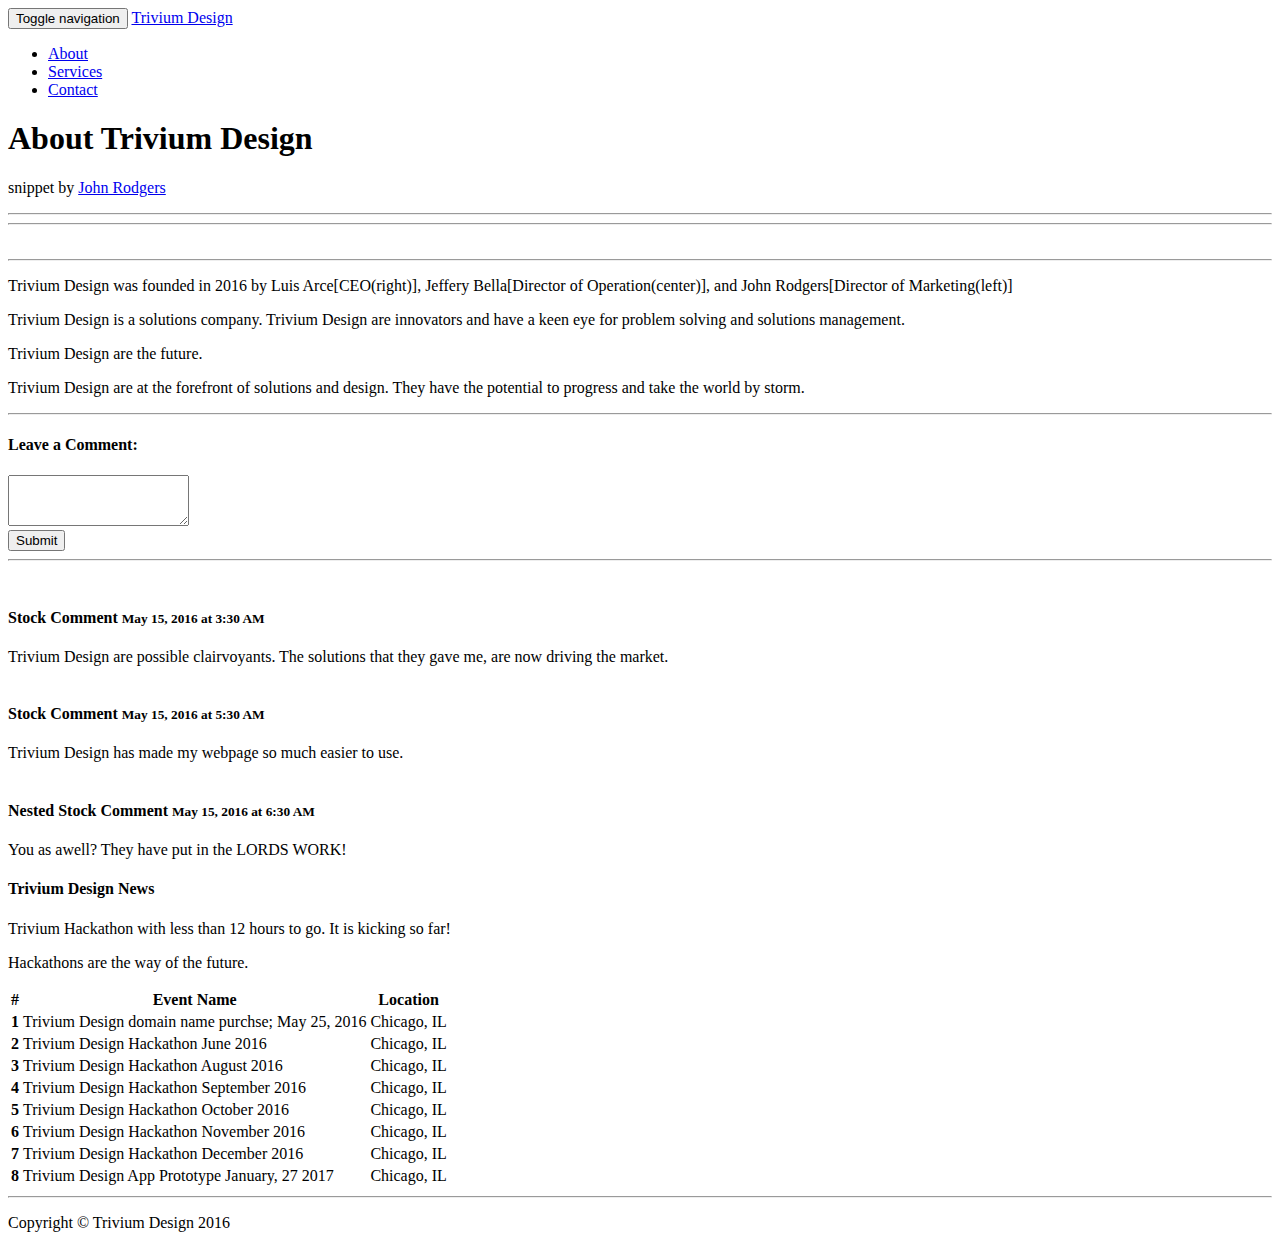
==== frontend/aboutus/index.html @ 2ccc6783 "John updates 'about us' page." ====
<!DOCTYPE html>
<html lang="en">

<head>

    <meta charset="utf-8">
    <meta http-equiv="X-UA-Compatible" content="IE=edge">
    <meta name="viewport" content="width=device-width, initial-scale=1">
    <meta name="description" content="">
    <meta name="author" content="">

    <title>About Us</title>

    <!-- Bootstrap Core CSS -->
    <link href="css/bootstrap.min.css" rel="stylesheet">

    <!-- Custom CSS -->
    <link href="css/blog-post.css" rel="stylesheet">

    <!-- HTML5 Shim and Respond.js IE8 support of HTML5 elements and media queries -->
    <!-- WARNING: Respond.js doesn't work if you view the page via file:// -->
    <!--[if lt IE 9]>
        <script src="https://oss.maxcdn.com/libs/html5shiv/3.7.0/html5shiv.js"></script>
        <script src="https://oss.maxcdn.com/libs/respond.js/1.4.2/respond.min.js"></script>
    <![endif]-->

</head>

<body>

    <!-- Navigation -->
    <nav class="navbar navbar-inverse navbar-fixed-top" role="navigation">
        <div class="container">
            <!-- Brand and toggle get grouped for better mobile display -->
            <div class="navbar-header">
                <button type="button" class="navbar-toggle" data-toggle="collapse" data-target="#bs-example-navbar-collapse-1">
                    <span class="sr-only">Toggle navigation</span>
                    <span class="icon-bar"></span>
                    <span class="icon-bar"></span>
                    <span class="icon-bar"></span>
                </button>
                <a class="navbar-brand" href="#">Trivium Design</a>
            </div>
            <!-- Collect the nav links, forms, and other content for toggling -->
            <div class="collapse navbar-collapse" id="bs-example-navbar-collapse-1">
                <ul class="nav navbar-nav">
                    <li>
                        <a href="#">About</a>
                    </li>
                    <li>
                        <a href="#">Services</a>
                    </li>
                    <li>
                        <a href="#">Contact</a>
                    </li>
                </ul>
            </div>
            <!-- /.navbar-collapse -->
        </div>
        <!-- /.container -->
    </nav>

    <!-- Page Content -->
    <div class="container">

        <div class="row">

            <!-- Blog Post Content Column -->
            <div class="col-lg-8">

                <!-- Blog Post -->

                <!-- Title -->
                <h1>About Trivium Design</h1>

                <!-- Author -->
                <p class="lead">
                    snippet by <a href="#">John Rodgers</a>
                </p>

                <hr>

                <!-- Date/Time -->
                <hr>

                <!-- Preview Image -->
                <img class="img-responsive" src="http://i.imgur.com/ek3d3qV.jpg" alt="">

                <hr>

                <!-- Post Content -->
                <p class="lead">Trivium Design was founded in 2016 by Luis Arce[CEO(right)], Jeffery Bella[Director of Operation(center)], and John Rodgers[Director of Marketing(left)]</p>
                <p>Trivium Design is a solutions company. Trivium Design are innovators and have a keen eye for problem solving and solutions management.</p>
                <p>Trivium Design are the future.</p>
                <p>Trivium Design are at the forefront of solutions and design. They have the potential to progress and take the world by storm.</p>

                <hr>

                <!-- Blog Comments -->

                <!-- Comments Form -->
                <div class="well">
                    <h4>Leave a Comment:</h4>
                    <form role="form">
                        <div class="form-group">
                            <textarea class="form-control" rows="3"></textarea>
                        </div>
                        <button type="submit" class="btn btn-primary">Submit</button>
                    </form>
                </div>

                <hr>

                <!-- Posted Comments -->

                <!-- Comment -->
                <div class="media">
                    <a class="pull-left" href="#">
                        <img class="media-object" src="http://placehold.it/64x64" alt="">
                    </a>
                    <div class="media-body">
                        <h4 class="media-heading">Stock Comment
                            <small>May 15, 2016 at 3:30 AM</small>
                        </h4>
                        Trivium Design are possible clairvoyants. The solutions that they gave me, are now driving the market. 
                    </div>
                </div>

                <!-- Comment -->
                <div class="media">
                    <a class="pull-left" href="#">
                        <img class="media-object" src="http://placehold.it/64x64" alt="">
                    </a>
                    <div class="media-body">
                        <h4 class="media-heading">Stock Comment
                            <small>May 15, 2016 at 5:30 AM</small>
                        </h4>
                       Trivium Design has made my webpage so much easier to use.
                        <!-- Nested Comment -->
                        <div class="media">
                            <a class="pull-left" href="#">
                                <img class="media-object" src="http://placehold.it/64x64" alt="">
                            </a>
                            <div class="media-body">
                                <h4 class="media-heading">Nested Stock Comment
                                    <small>May 15, 2016 at 6:30 AM</small>
                                </h4>
                                You as awell? They have put in the LORDS WORK!
                            </div>
                        </div>
                        <!-- End Nested Comment -->
                    </div>
                </div>

            </div>

            <!-- Blog Sidebar Widgets Column -->
            <div class="col-md-4">
                
                <div class="well">
                    <h4>Trivium Design News</h4>
                    <p>Trivium Hackathon with less than 12 hours to go. It is kicking so far!</p>
                    <p>Hackathons are the way of the future.</p>
                </div>                

                            <!-- Blog Categories Well -->
<table class="table table-bordered">
  <thead>
    <tr>
      <th>#</th>
      <th>Event Name</th>
      <th>Location</th>
    </tr>
  </thead>
  <tbody>
    <tr>
      <th scope="row">1</th>
      <td>Trivium Design domain name purchse; May 25, 2016</td>
      <td>Chicago, IL </td>
    </tr>
    <tr>
      <th scope="row">2</th>
      <td>Trivium Design Hackathon June 2016</td>
      <td>Chicago, IL </td>
    </tr>
    <tr>
      <th scope="row">3</th>
      <td>Trivium Design Hackathon August 2016</td>
      <td>Chicago, IL</td>
    </tr>
     <tr>
      <th scope="row">4</th>
      <td>Trivium Design Hackathon September 2016</td>
      <td>Chicago, IL</td>
    </tr>
     <tr>
      <th scope="row">5</th>
      <td>Trivium Design Hackathon October 2016</td>
      <td>Chicago, IL</td>
    </tr>
     <tr>
      <th scope="row">6</th>
      <td>Trivium Design Hackathon November 2016</td>
      <td>Chicago, IL</td>
    </tr>
     <tr>
      <th scope="row">7</th>
      <td>Trivium Design Hackathon December 2016</td>
      <td>Chicago, IL</td>
    </tr> <tr>
      <th scope="row">8</th>
      <td>Trivium Design App Prototype January, 27 2017</td>
      <td>Chicago, IL</td>
    </tr>
  </tbody>
</table>

                <!-- Side Widget Well -->
                

            </div>

        </div>
        <!-- /.row -->

        <hr>

        <!-- Footer -->
        <footer>
            <div class="row">
                <div class="col-lg-12">
                    <p>Copyright &copy; Trivium Design 2016</p>
                </div>
            </div>
            <!-- /.row -->
        </footer>

    </div>
    <!-- /.container -->

    <!-- jQuery -->
    <script src="js/jquery.js"></script>

    <!-- Bootstrap Core JavaScript -->
    <script src="js/bootstrap.min.js"></script>

</body>

</html>
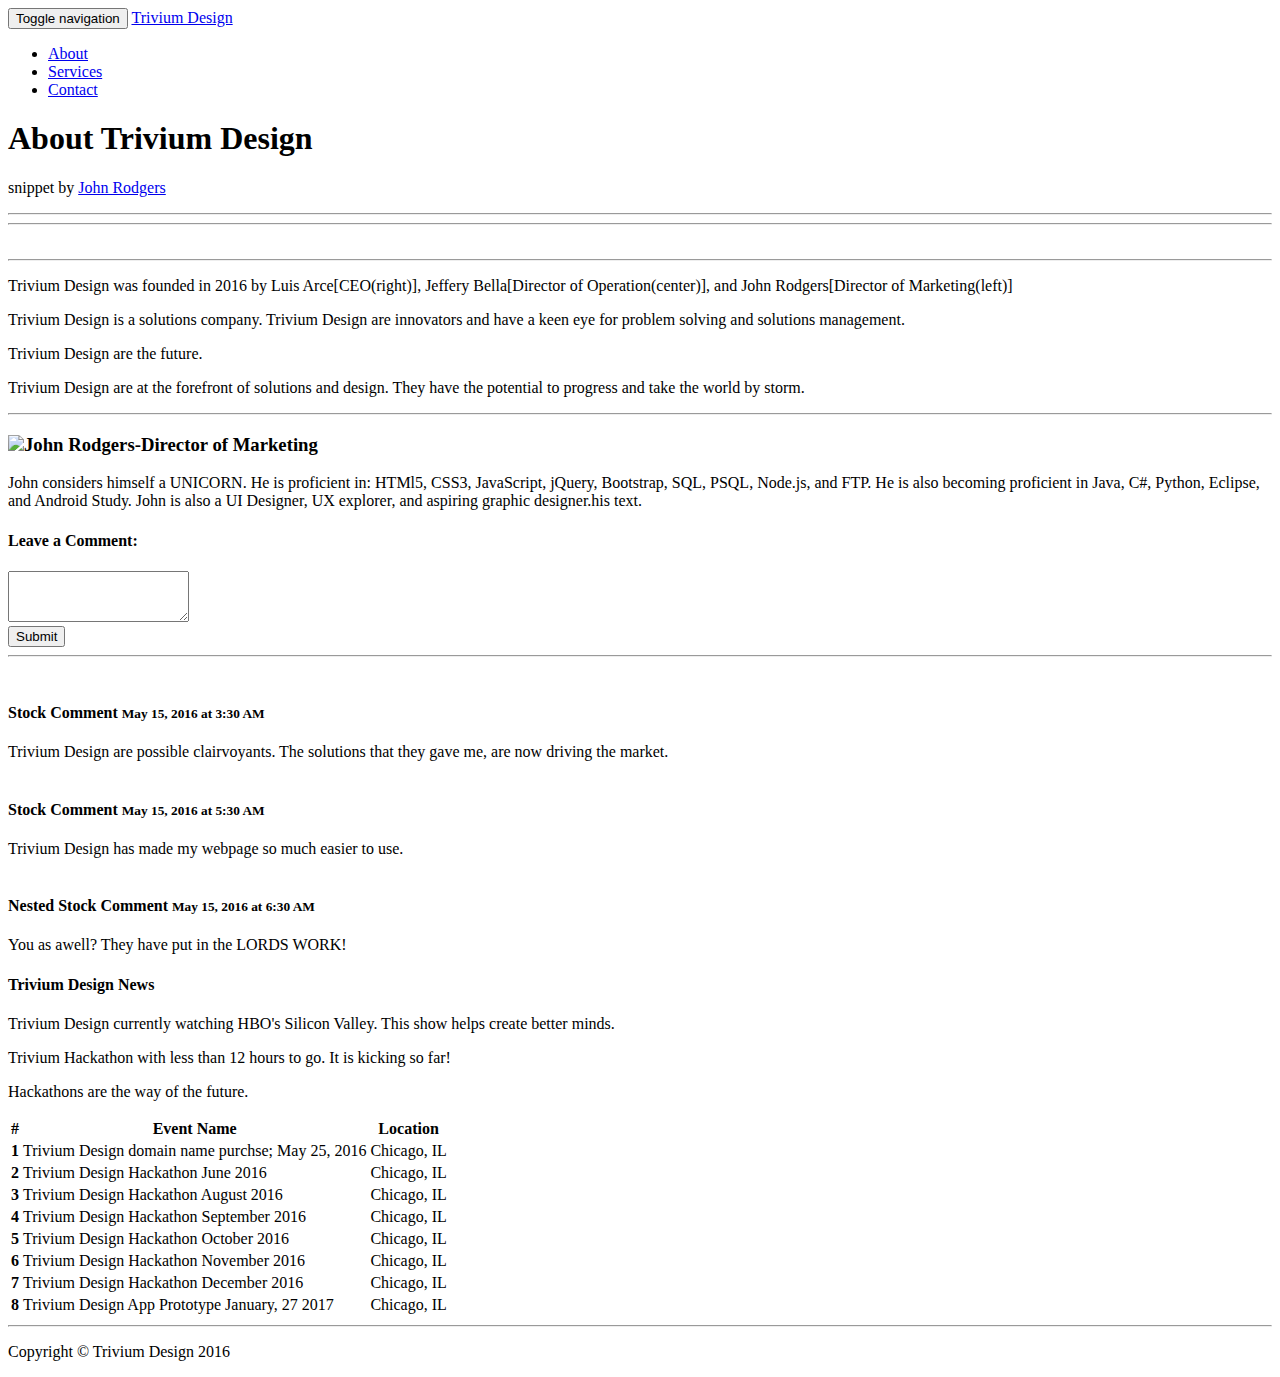
==== commit 8dd6032e: "John adds bio and pic to 'about us' page" ====
--- a/frontend/aboutus/index.html
+++ b/frontend/aboutus/index.html
@@ -95,7 +95,10 @@
                 <p>Trivium Design are at the forefront of solutions and design. They have the potential to progress and take the world by storm.</p>
 
                 <hr>
-
+                <div class="inner-div" >
+                   <h3><img src="http://i.imgur.com/mIHyNn6.jpg">John Rodgers-Director of Marketing</h3>
+                   John considers himself a UNICORN. He is proficient in: HTMl5, CSS3, JavaScript, jQuery, Bootstrap, SQL, PSQL, Node.js, and FTP. He is also becoming proficient in Java, C#, Python, Eclipse, and Android Study. John is also a UI Designer, UX explorer, and aspiring graphic designer.his text.
+                </div>
                 <!-- Blog Comments -->
 
                 <!-- Comments Form -->
@@ -123,9 +126,13 @@
                             <small>May 15, 2016 at 3:30 AM</small>
                         </h4>
                         Trivium Design are possible clairvoyants. The solutions that they gave me, are now driving the market. 
+                   
+                  
                     </div>
-                </div>
-
+                    
+                   
+                </div>
+                
                 <!-- Comment -->
                 <div class="media">
                     <a class="pull-left" href="#">
@@ -159,6 +166,7 @@
                 
                 <div class="well">
                     <h4>Trivium Design News</h4>
+                    <p>Trivium Design currently watching HBO's Silicon Valley. This show helps create better minds.</p>
                     <p>Trivium Hackathon with less than 12 hours to go. It is kicking so far!</p>
                     <p>Hackathons are the way of the future.</p>
                 </div>                
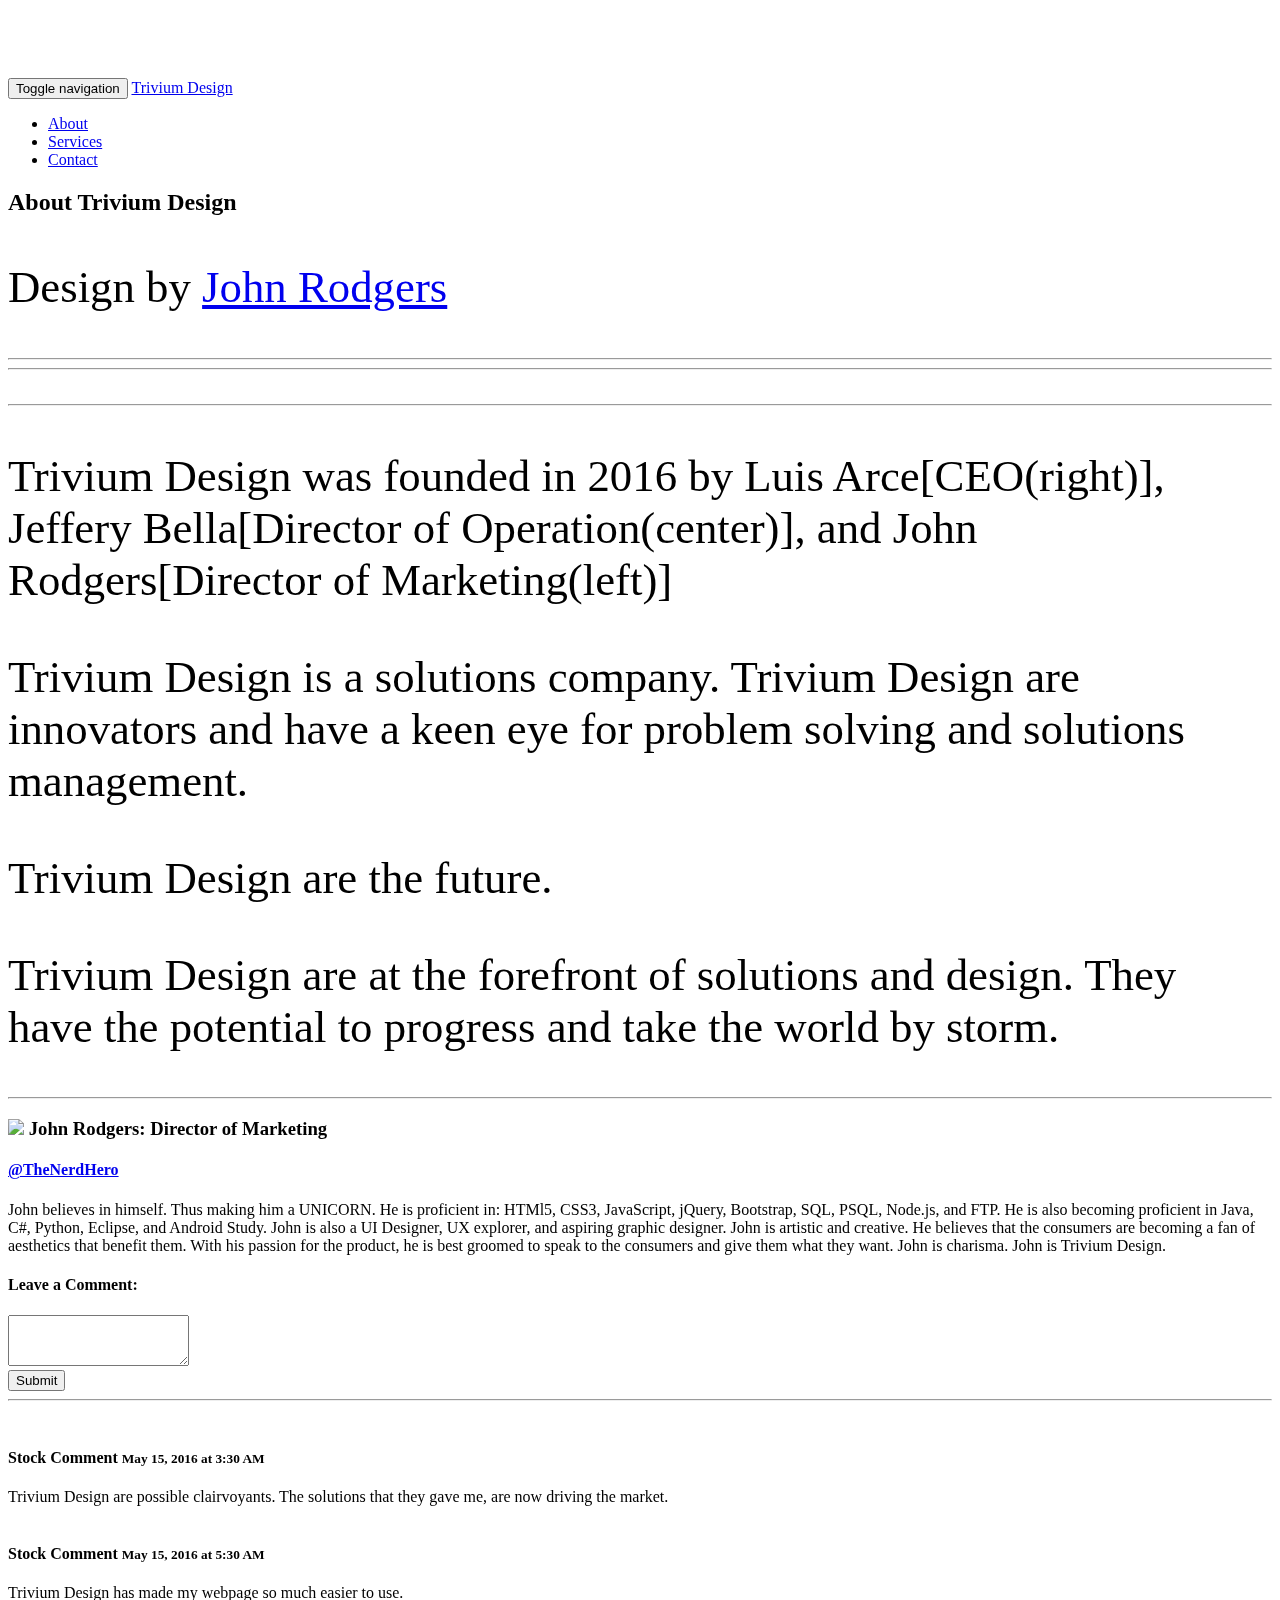
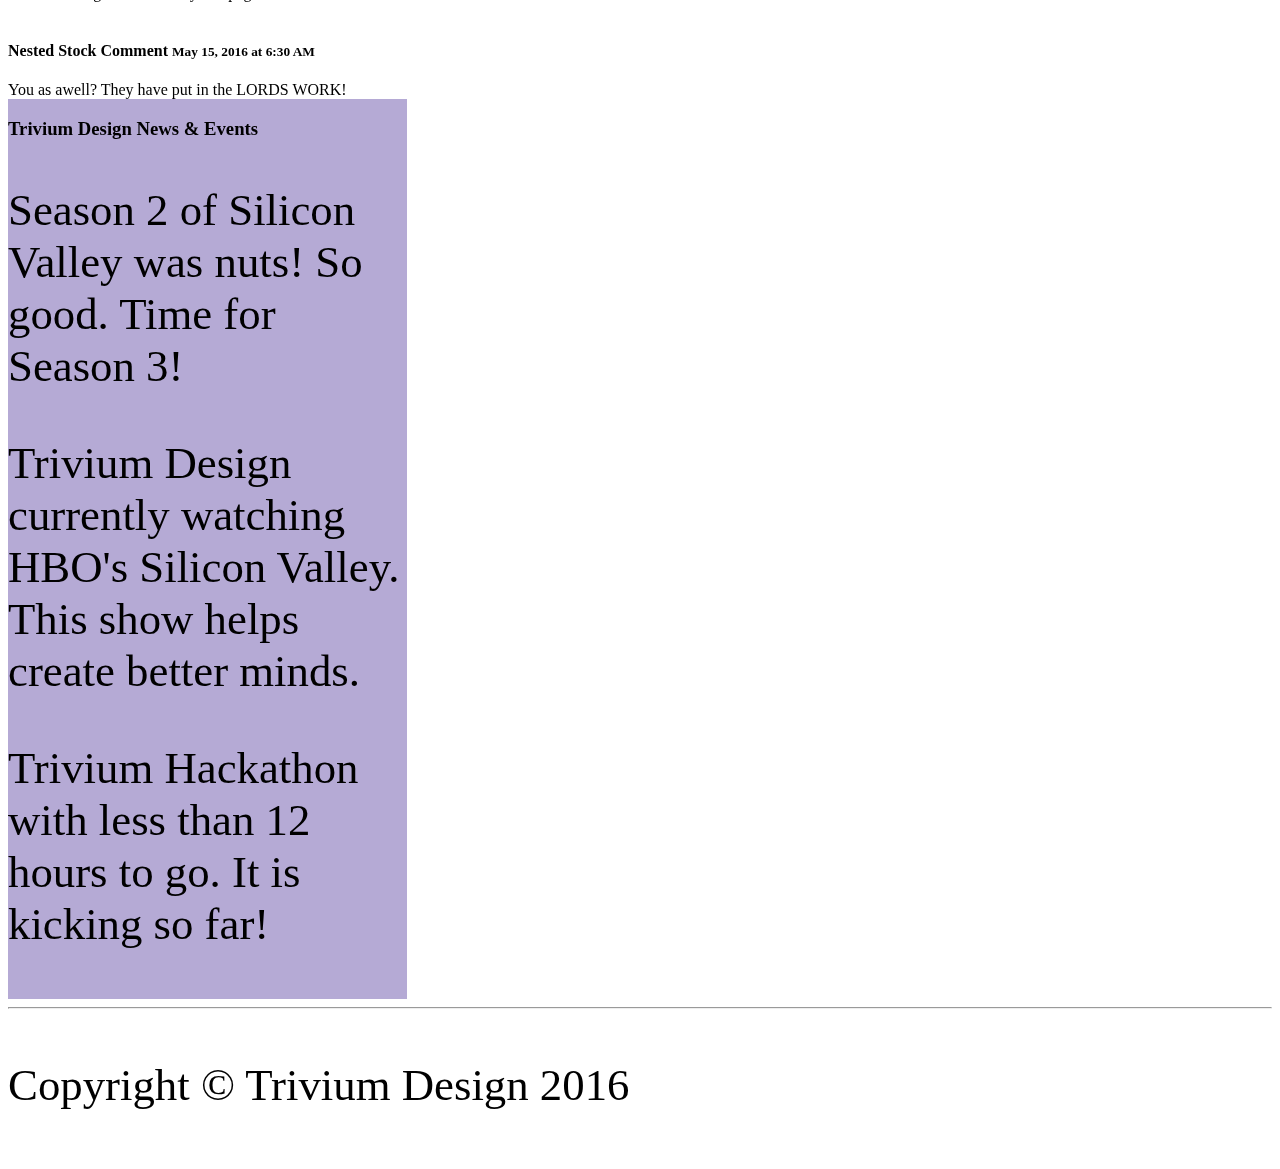
==== commit 89c937af: "John adds bio and pic to 'about us' page" ====
--- a/frontend/aboutus/index.html
+++ b/frontend/aboutus/index.html
@@ -71,20 +71,20 @@
                 <!-- Blog Post -->
 
                 <!-- Title -->
-                <h1>About Trivium Design</h1>
+                <h2>About Trivium Design</h2>
 
                 <!-- Author -->
                 <p class="lead">
-                    snippet by <a href="#">John Rodgers</a>
+                    Design by <a href="#">John Rodgers</a>
                 </p>
-
-                <hr>
-
+                
+                <hr>
+                
                 <!-- Date/Time -->
                 <hr>
 
                 <!-- Preview Image -->
-                <img class="img-responsive" src="http://i.imgur.com/ek3d3qV.jpg" alt="">
+                <img class="img-responsive" src="https://i.imgur.com/ek3d3qV.jpg" alt="">
 
                 <hr>
 
@@ -96,8 +96,8 @@
 
                 <hr>
                 <div class="inner-div" >
-                   <h3><img src="http://i.imgur.com/mIHyNn6.jpg">John Rodgers-Director of Marketing</h3>
-                   John considers himself a UNICORN. He is proficient in: HTMl5, CSS3, JavaScript, jQuery, Bootstrap, SQL, PSQL, Node.js, and FTP. He is also becoming proficient in Java, C#, Python, Eclipse, and Android Study. John is also a UI Designer, UX explorer, and aspiring graphic designer.his text.
+                   <h3><img src="https://i.imgur.com/mIHyNn6.jpg"> John Rodgers: Director of Marketing</h3> <h4><a href="https://twitter.com/thenerdhero" target="_blank">@TheNerdHero</a></h4>
+                   John believes in himself. Thus making him a UNICORN. He is proficient in: HTMl5, CSS3, JavaScript, jQuery, Bootstrap, SQL, PSQL, Node.js, and FTP. He is also becoming proficient in Java, C#, Python, Eclipse, and Android Study. John is also a UI Designer, UX explorer, and aspiring graphic designer. John is artistic and creative. He believes that the consumers are becoming a fan of aesthetics that benefit them. With his passion for the product, he is best groomed to speak to the consumers and give them what they want. John is charisma. John is Trivium Design.
                 </div>
                 <!-- Blog Comments -->
 
@@ -119,7 +119,7 @@
                 <!-- Comment -->
                 <div class="media">
                     <a class="pull-left" href="#">
-                        <img class="media-object" src="http://placehold.it/64x64" alt="">
+                        <img class="media-object" src="https://placehold.it/64x64" alt="">
                     </a>
                     <div class="media-body">
                         <h4 class="media-heading">Stock Comment
@@ -136,7 +136,7 @@
                 <!-- Comment -->
                 <div class="media">
                     <a class="pull-left" href="#">
-                        <img class="media-object" src="http://placehold.it/64x64" alt="">
+                        <img class="media-object" src="https://placehold.it/64x64" alt="">
                     </a>
                     <div class="media-body">
                         <h4 class="media-heading">Stock Comment
@@ -146,7 +146,7 @@
                         <!-- Nested Comment -->
                         <div class="media">
                             <a class="pull-left" href="#">
-                                <img class="media-object" src="http://placehold.it/64x64" alt="">
+                                <img class="media-object" src="https://placehold.it/64x64" alt="">
                             </a>
                             <div class="media-body">
                                 <h4 class="media-heading">Nested Stock Comment
@@ -164,12 +164,14 @@
             <!-- Blog Sidebar Widgets Column -->
             <div class="col-md-4">
                 
-                <div class="well">
-                    <h4>Trivium Design News</h4>
+                <div class="jumbotron jumbotron-fluid" style="position: left; left: 3px; top: 102px;">
+                    <h3><b>Trivium Design News & Events</b></h3>
+                    <p>Season 2 of Silicon Valley was nuts! So good. Time for Season 3!</p>
                     <p>Trivium Design currently watching HBO's Silicon Valley. This show helps create better minds.</p>
                     <p>Trivium Hackathon with less than 12 hours to go. It is kicking so far!</p>
                     <p>Hackathons are the way of the future.</p>
-                </div>                
+                      
+
 
                             <!-- Blog Categories Well -->
 <table class="table table-bordered">
@@ -223,6 +225,7 @@
   </tbody>
 </table>
 
+     </div> 
                 <!-- Side Widget Well -->
                 
 
--- a/frontend/aboutus/css/blog-post.css
+++ b/frontend/aboutus/css/blog-post.css
@@ -0,0 +1,31 @@
+/*!
+ * Start Bootstrap - Blog Post HTML Template (http://startbootstrap.com)
+ * Code licensed under the Apache License v2.0.
+ * For details, see http://www.apache.org/licenses/LICENSE-2.0.
+ */
+
+body {
+    padding-top: 70px; /* Required padding for .navbar-fixed-top. Remove if using .navbar-static-top. Change if height of navigation changes. */
+}
+
+footer {
+    margin: 50px 0;
+}
+
+.jumbotron {
+    background-color: #B5AAD5;
+    width: 399px;
+    height: 900px;
+    overflow-y: scroll;
+    overflow-x:hidden;
+}
+
+html, body {
+    max-width: 100%;
+    overflow-x: hidden;
+}
+
+p {
+    font-size: 30px;
+    font-size: 3.5vw;
+}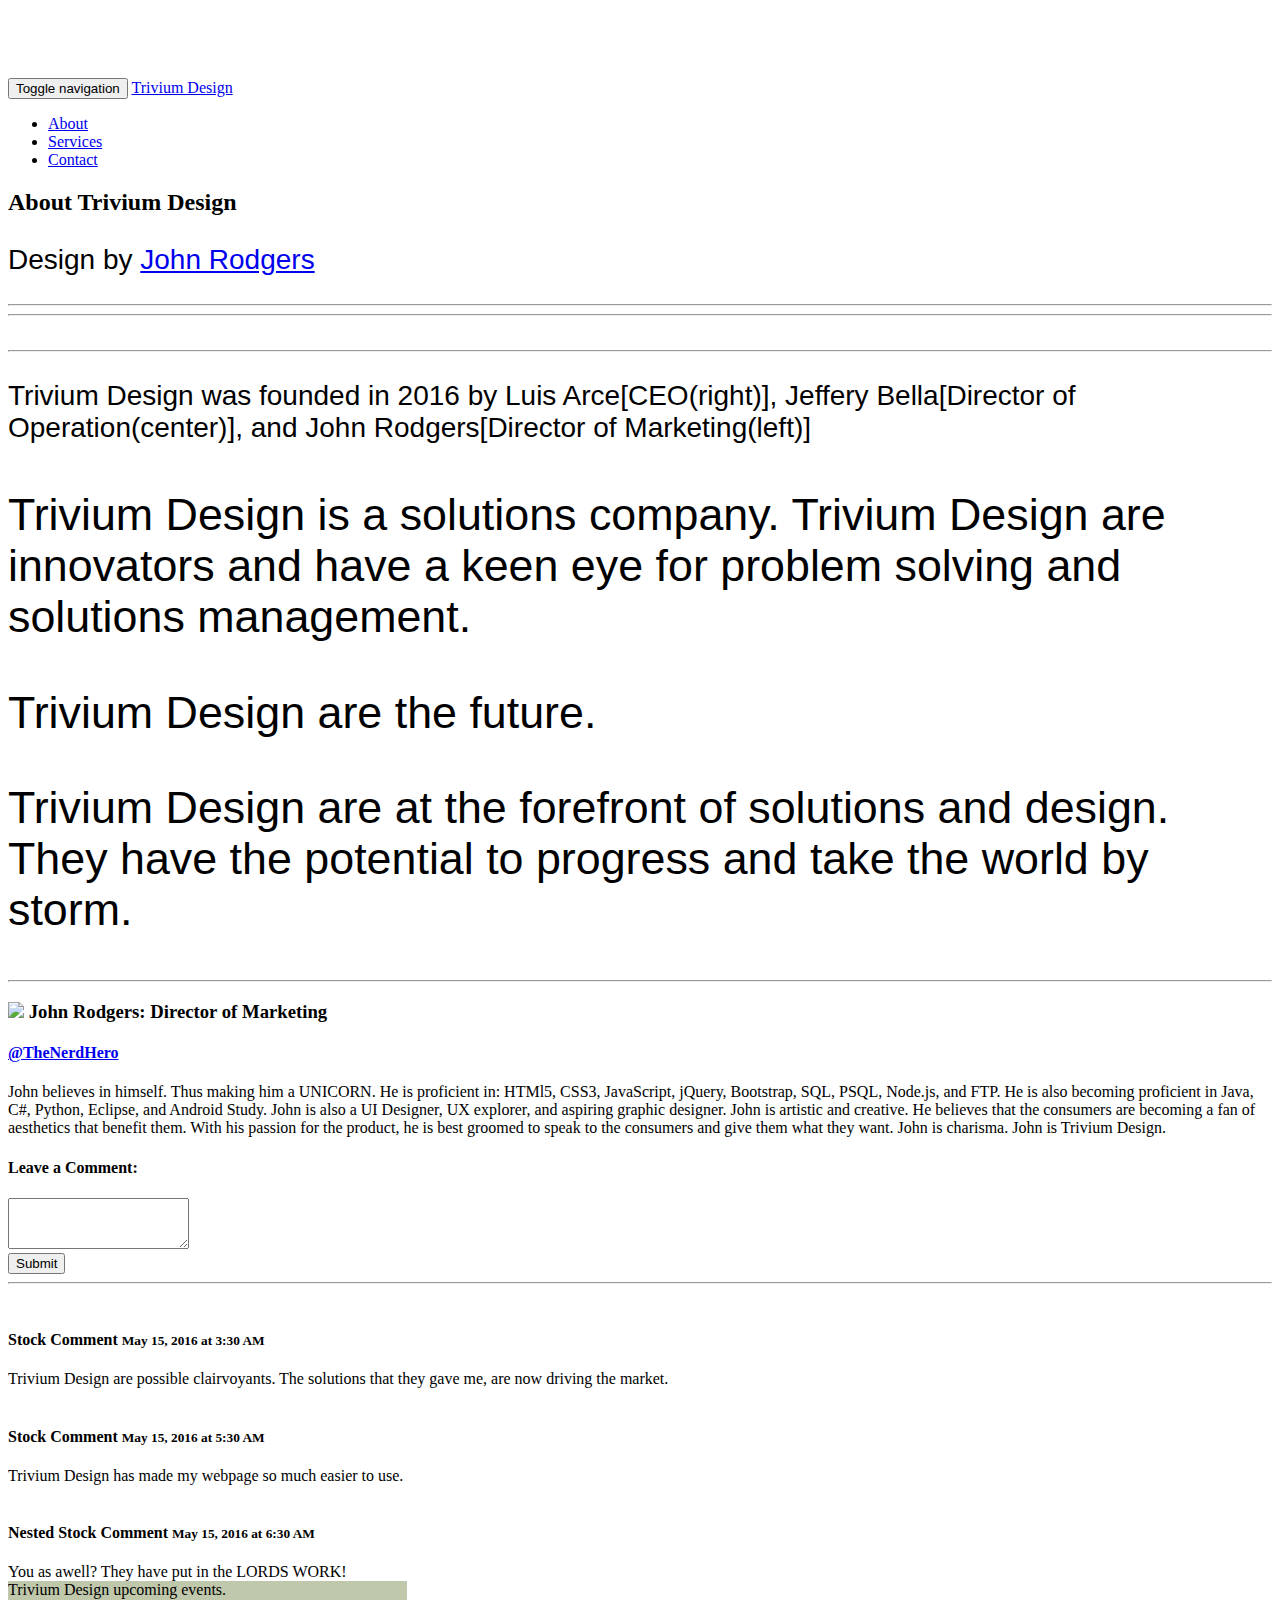
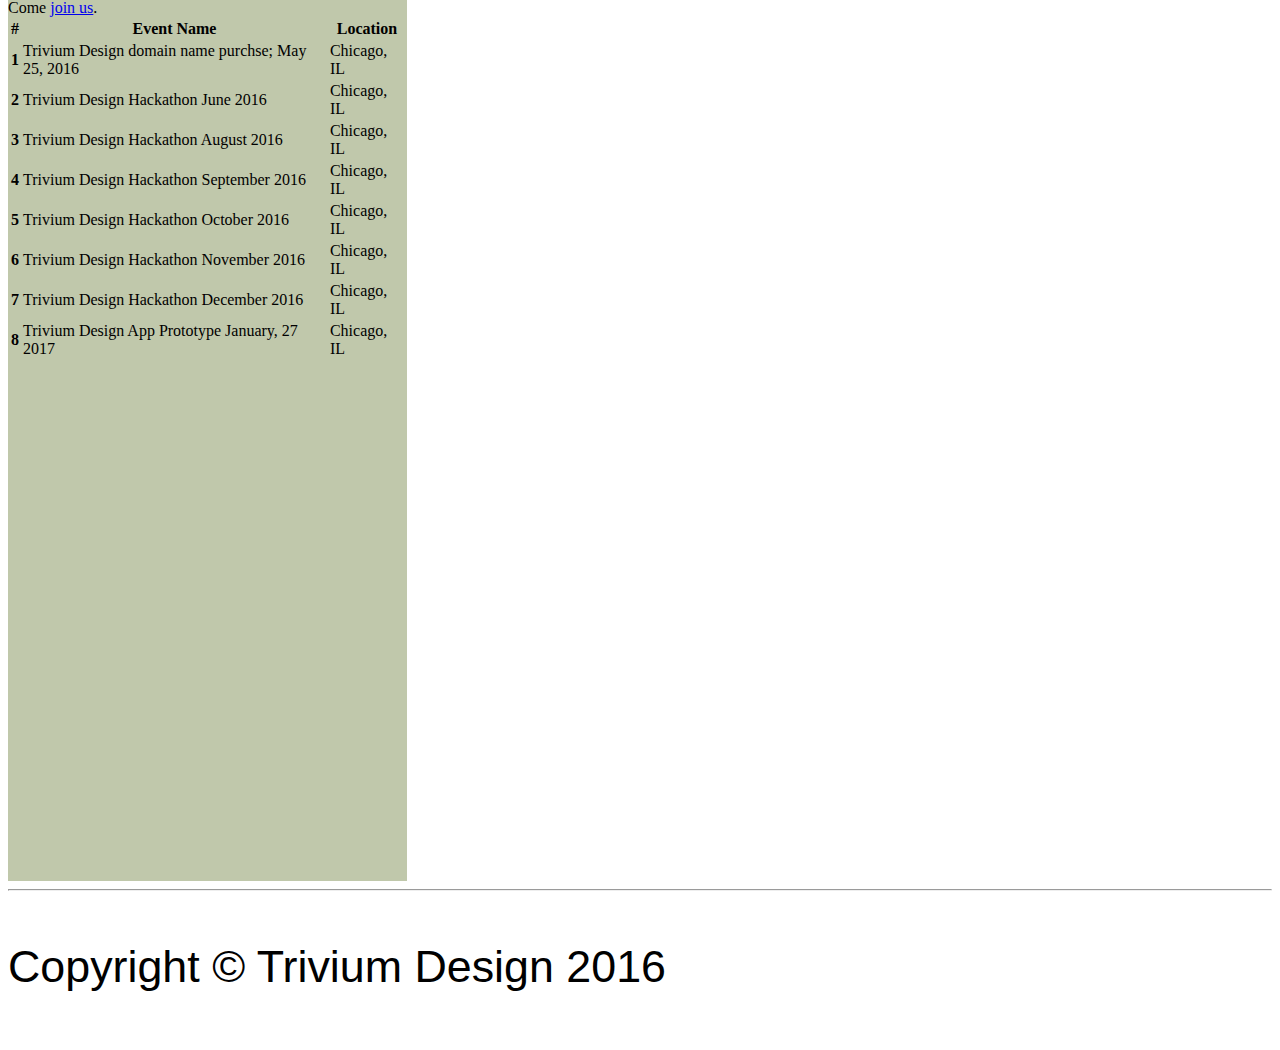
==== commit 63fb5d74: "John updates the font for 'about us' page" ====
--- a/frontend/aboutus/index.html
+++ b/frontend/aboutus/index.html
@@ -165,17 +165,9 @@
             <div class="col-md-4">
                 
                 <div class="jumbotron jumbotron-fluid" style="position: left; left: 3px; top: 102px;">
-                    <h3><b>Trivium Design News & Events</b></h3>
-                    <p>Season 2 of Silicon Valley was nuts! So good. Time for Season 3!</p>
-                    <p>Trivium Design currently watching HBO's Silicon Valley. This show helps create better minds.</p>
-                    <p>Trivium Hackathon with less than 12 hours to go. It is kicking so far!</p>
-                    <p>Hackathons are the way of the future.</p>
-                      
-
-
-                            <!-- Blog Categories Well -->
+                    <!-- Blog Categories Well -->
 <table class="table table-bordered">
-  <thead>
+  <thead>Trivium Design upcoming events.<br> Come <a href="https://www.facebook.com/events/991180444265147/" target="blank">join us</a>.
     <tr>
       <th>#</th>
       <th>Event Name</th>
--- a/frontend/aboutus/css/blog-post.css
+++ b/frontend/aboutus/css/blog-post.css
@@ -13,10 +13,10 @@
 }
 
 .jumbotron {
-    background-color: #B5AAD5;
+    background-color: #C0C8AB;
     width: 399px;
     height: 900px;
-    overflow-y: scroll;
+    overflow-y: auto;
     overflow-x:hidden;
 }
 
@@ -28,4 +28,10 @@
 p {
     font-size: 30px;
     font-size: 3.5vw;
+    font-family: "Trebuchet MS", "Lucida Grande", "Lucida Sans Unicode", "Lucida Sans", Tahoma, sans-serif;
+}
+
+.lead {
+    font-size:  28px;
+   font-family: "Trebuchet MS", "Lucida Grande", "Lucida Sans Unicode", "Lucida Sans", Tahoma, sans-serif;
 }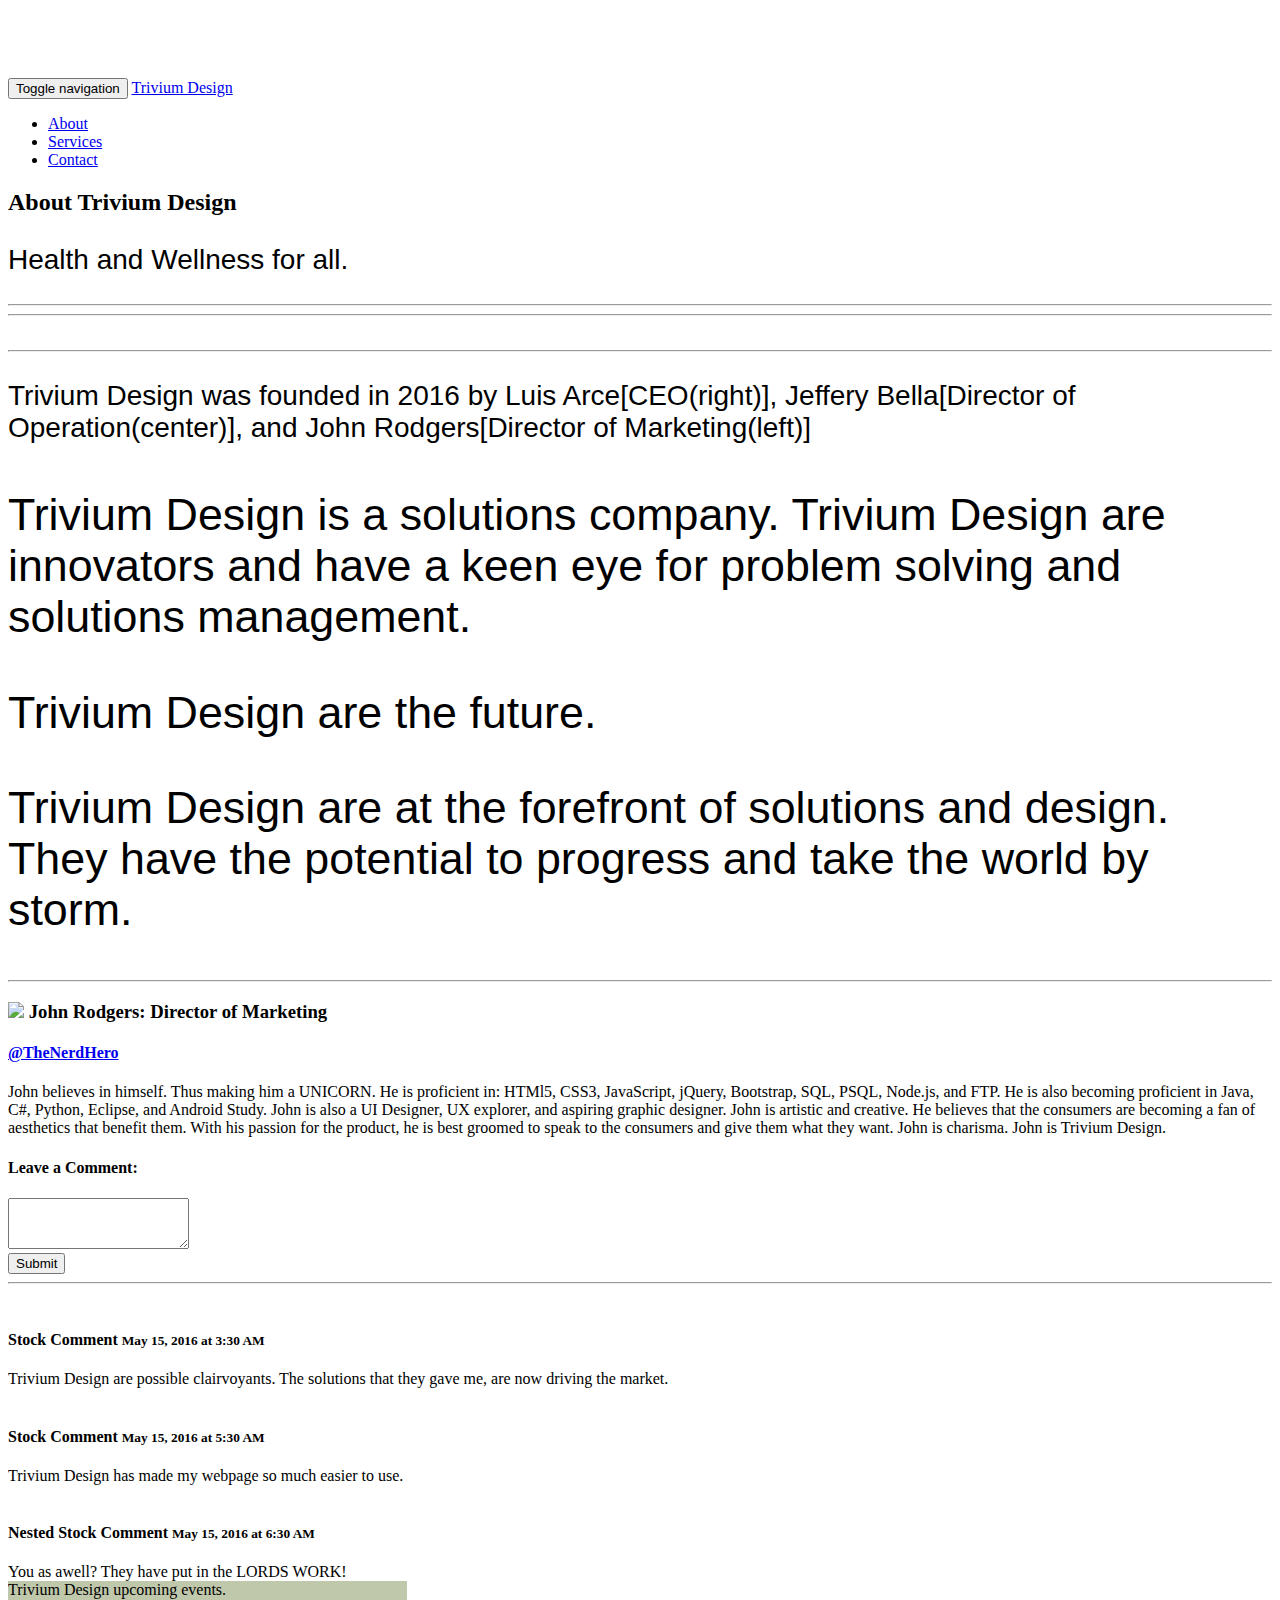
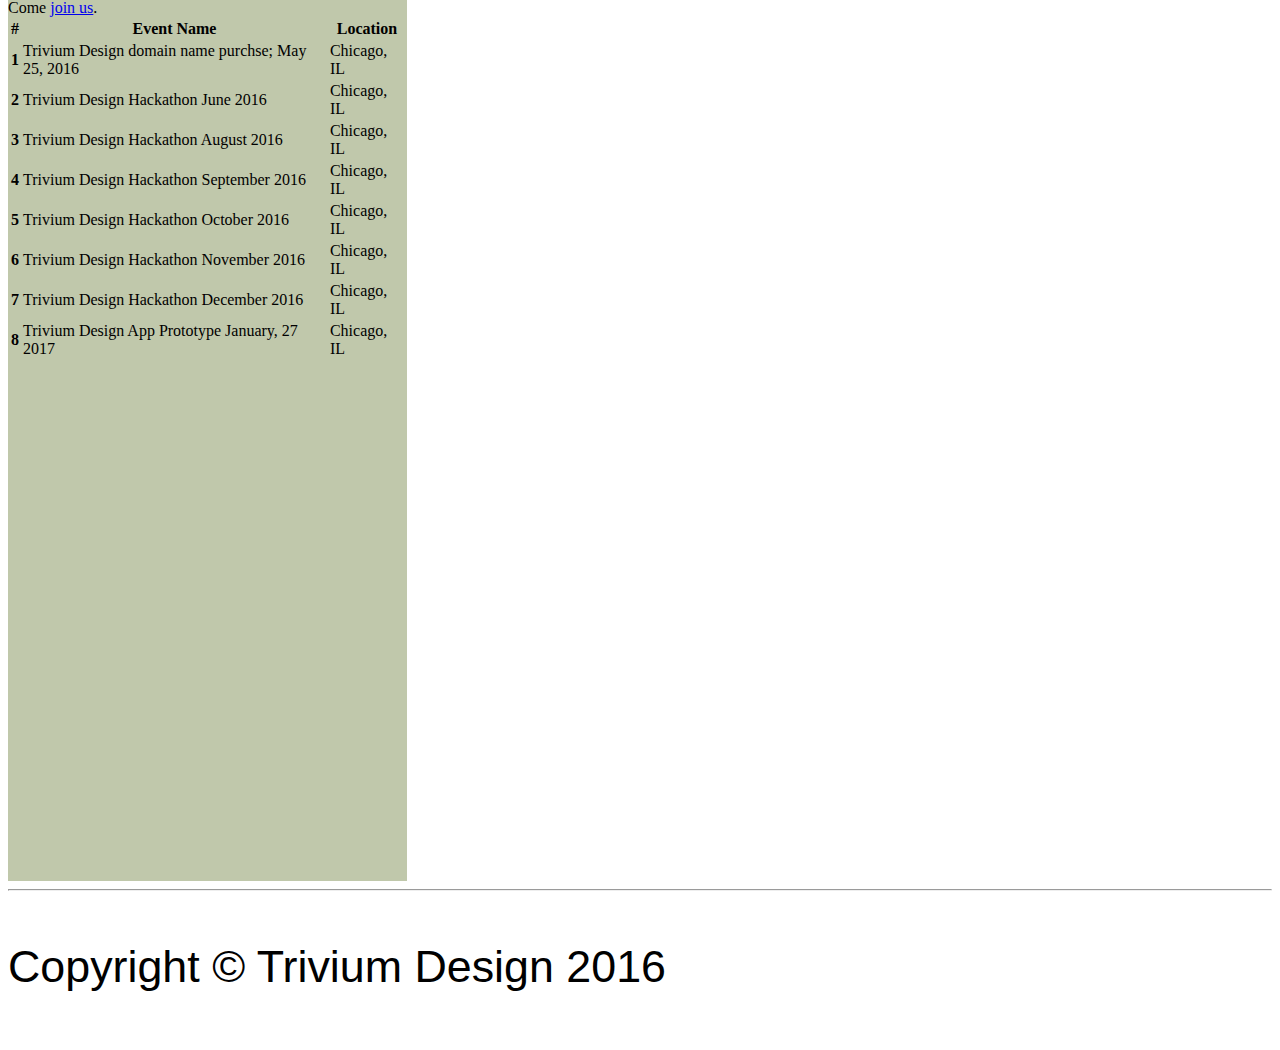
==== commit 6d0d2a9a: "john updates about us" ====
--- a/frontend/aboutus/index.html
+++ b/frontend/aboutus/index.html
@@ -75,7 +75,7 @@
 
                 <!-- Author -->
                 <p class="lead">
-                    Design by <a href="#">John Rodgers</a>
+                    Health and Wellness for all.
                 </p>
                 
                 <hr>
